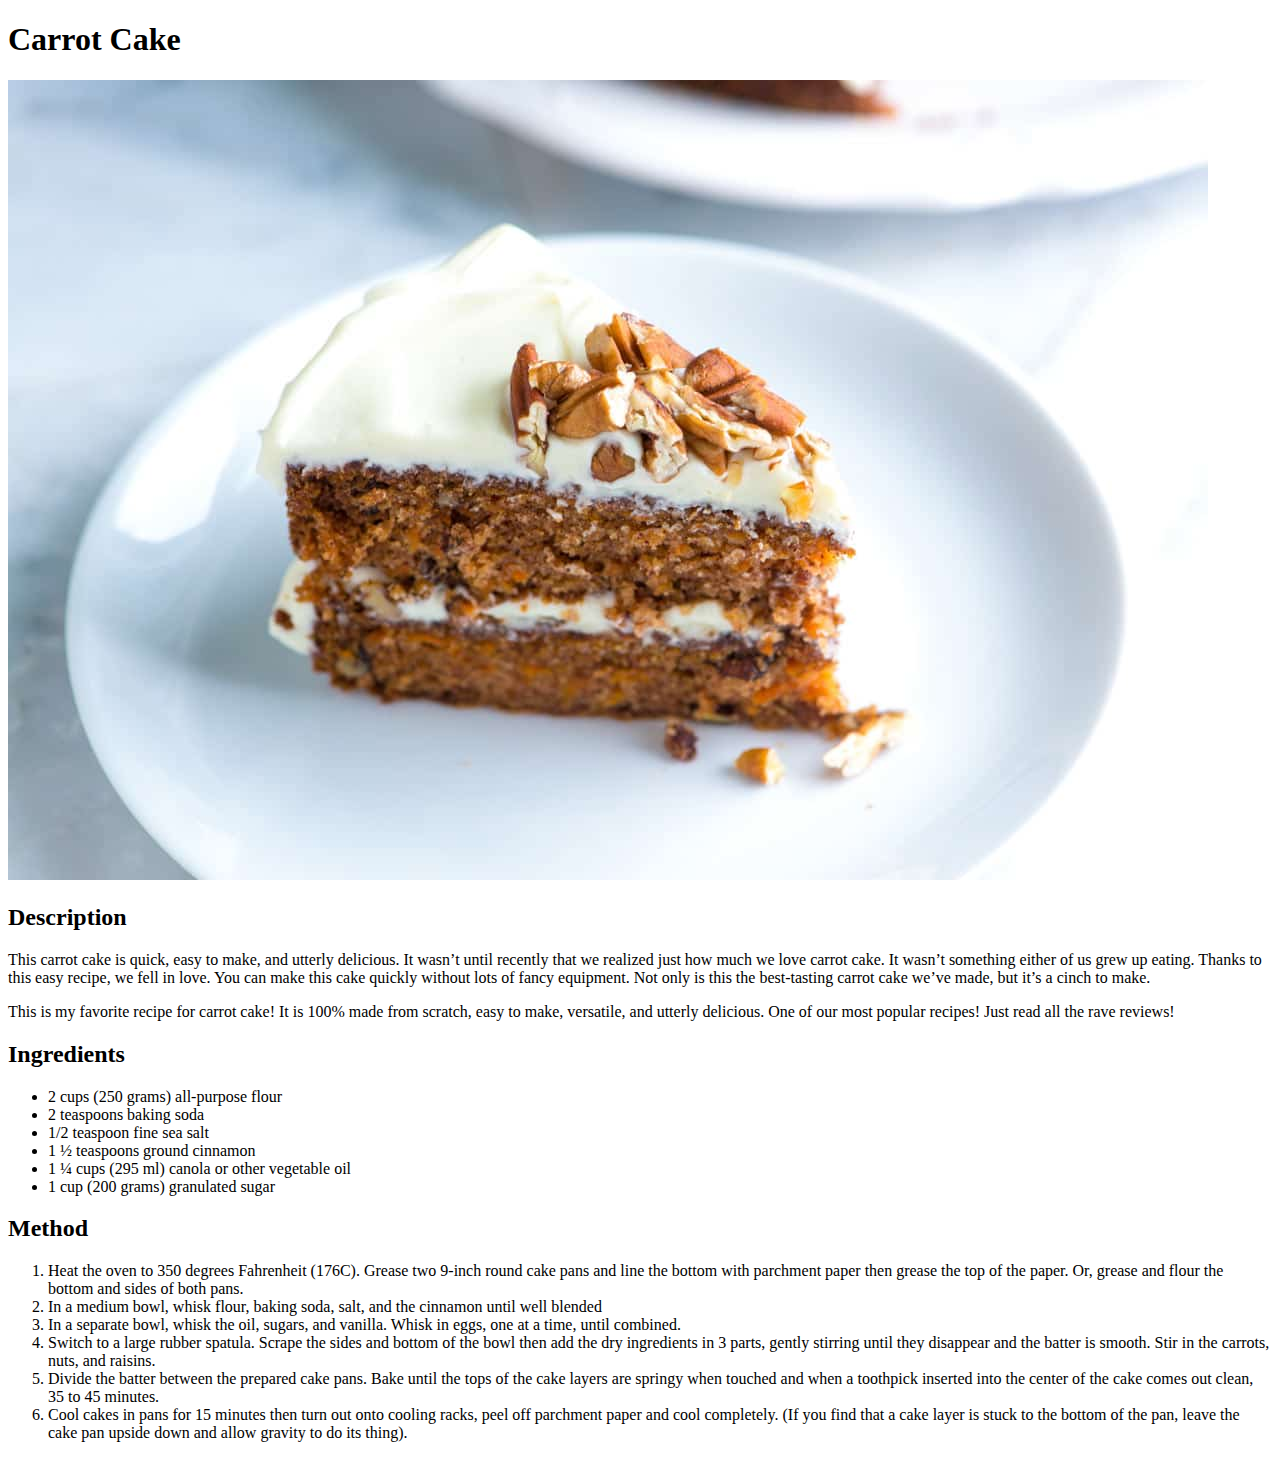
==== recipes/cake.html @ 7eabbb9d "Added cake recipe page" ====
<!DOCTYPE html>
<html lang="en">
<head>
    <meta charset="UTF-8">
    <meta http-equiv="X-UA-Compatible" content="IE=edge">
    <meta name="viewport" content="width=device-width, initial-scale=1.0">
    <title>Cake</title>
</head>
<body>
    <h1>Carrot Cake</h1>
    <img src="../images/cake.jpg" alt="Carrot Cake">
    <h2>Description</h2>
    <p>This carrot cake is quick, easy to make, and utterly delicious. It wasn’t until recently that we realized just how much we love carrot cake.
         It wasn’t something either of us grew up eating. Thanks to this easy recipe, we fell in love.
         You can make this cake quickly without lots of fancy equipment. Not only is this the best-tasting carrot cake we’ve made, but it’s a cinch to make.</p>
    <p>This is my favorite recipe for carrot cake! It is 100% made from scratch, easy to make, versatile, and utterly delicious. One of our most popular recipes!
         Just read all the rave reviews! </p>
    <h2>Ingredients</h2>
    <ul>
        <li>2 cups (250 grams) all-purpose flour</li>
        <li>2 teaspoons baking soda</li>
        <li>1/2 teaspoon fine sea salt</li>
        <li>1 ½ teaspoons ground cinnamon</li>
        <li>1 ¼ cups (295 ml) canola or other vegetable oil</li>
        <li>1 cup (200 grams) granulated sugar</li>
    </ul>
    <h2>Method</h2>
    <ol>
        <li>Heat the oven to 350 degrees Fahrenheit (176C). Grease two 9-inch round cake pans and line the bottom with parchment paper 
            then grease the top of the paper. Or, grease and flour the bottom and sides of both pans.</li>
        <li>In a medium bowl, whisk flour, baking soda, salt, and the cinnamon until well blended</li>
        <li>In a separate bowl, whisk the oil, sugars, and vanilla. Whisk in eggs, one at a time, until combined.</li>
        <li>Switch to a large rubber spatula. Scrape the sides and bottom of the bowl then add the dry ingredients in 3 parts, 
            gently stirring until they disappear and the batter is smooth. Stir in the carrots, nuts, and raisins.</li>
        <li>Divide the batter between the prepared cake pans. Bake until the tops of the cake layers are springy when touched and 
            when a toothpick inserted into the center of the cake comes out clean, 35 to 45 minutes.</li>
        <li>Cool cakes in pans for 15 minutes then turn out onto cooling racks, peel off parchment paper and cool completely. 
            (If you find that a cake layer is stuck to the bottom of the pan, leave the cake pan upside down and allow gravity to do its thing).</li>
    </ol>
</body>
</html>
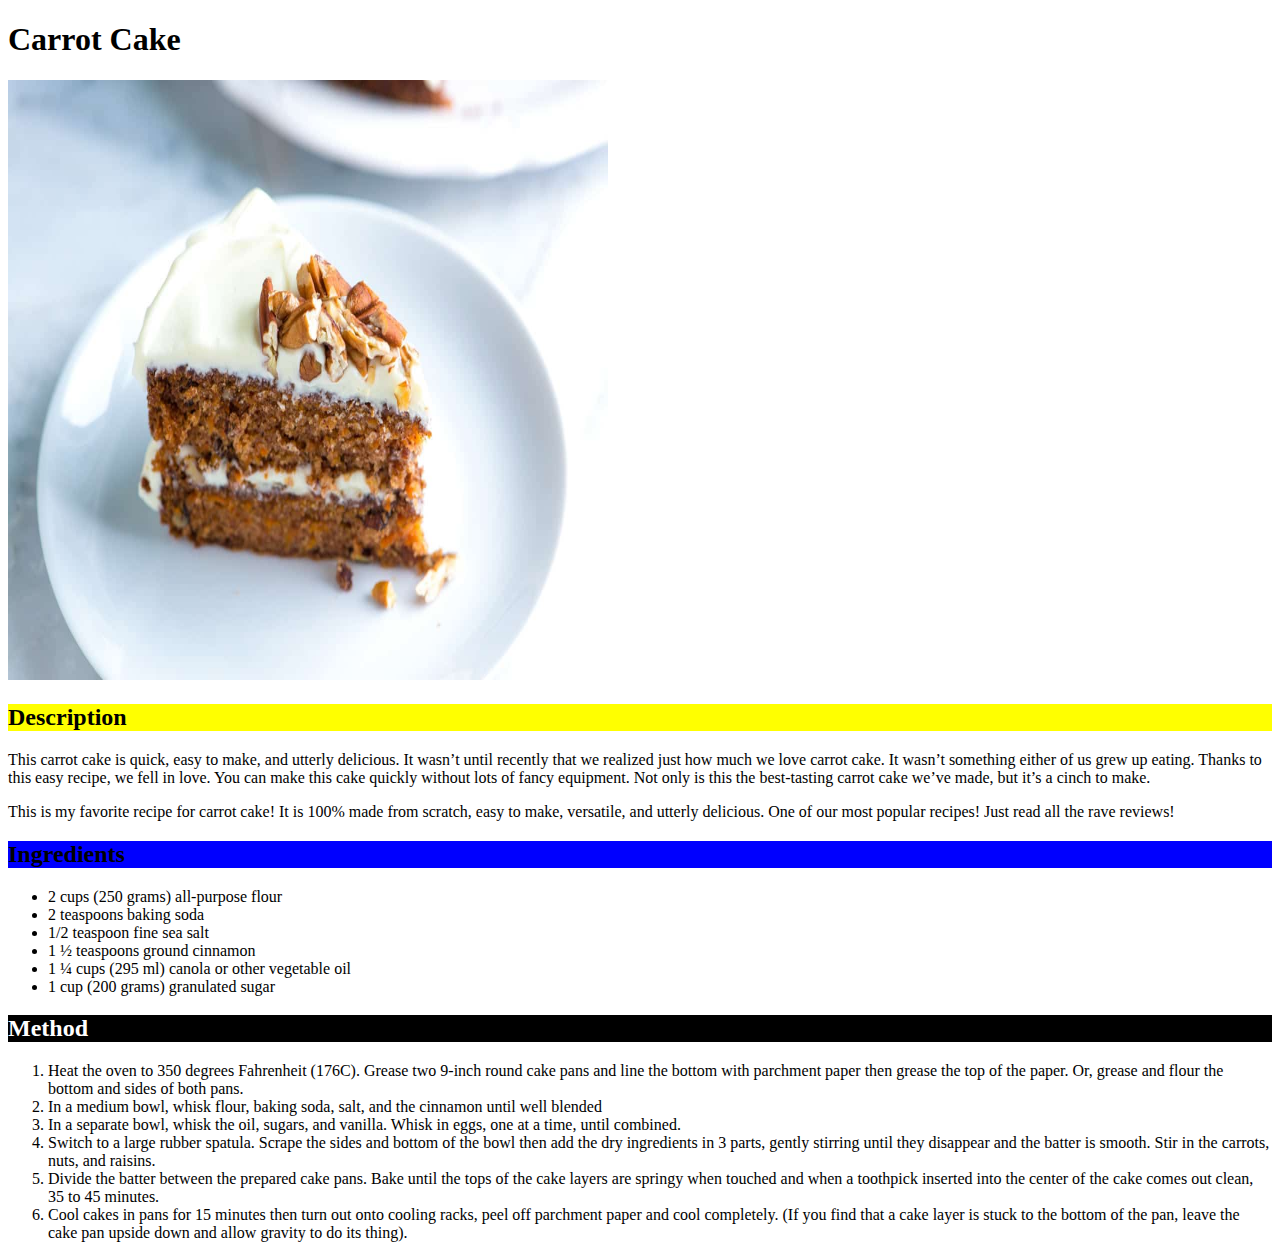
==== commit 8c78a51a: "Updated CSS in all pages" ====
--- a/recipes/cake.html
+++ b/recipes/cake.html
@@ -5,17 +5,18 @@
     <meta http-equiv="X-UA-Compatible" content="IE=edge">
     <meta name="viewport" content="width=device-width, initial-scale=1.0">
     <title>Cake</title>
+    <link rel="stylesheet" href="../styles.css">
 </head>
 <body>
     <h1>Carrot Cake</h1>
     <img src="../images/cake.jpg" alt="Carrot Cake">
-    <h2>Description</h2>
+    <h2 class="yellow">Description</h2>
     <p>This carrot cake is quick, easy to make, and utterly delicious. It wasn’t until recently that we realized just how much we love carrot cake.
          It wasn’t something either of us grew up eating. Thanks to this easy recipe, we fell in love.
          You can make this cake quickly without lots of fancy equipment. Not only is this the best-tasting carrot cake we’ve made, but it’s a cinch to make.</p>
     <p>This is my favorite recipe for carrot cake! It is 100% made from scratch, easy to make, versatile, and utterly delicious. One of our most popular recipes!
          Just read all the rave reviews! </p>
-    <h2>Ingredients</h2>
+    <h2 class="headings">Ingredients</h2>
     <ul>
         <li>2 cups (250 grams) all-purpose flour</li>
         <li>2 teaspoons baking soda</li>
@@ -24,7 +25,7 @@
         <li>1 ¼ cups (295 ml) canola or other vegetable oil</li>
         <li>1 cup (200 grams) granulated sugar</li>
     </ul>
-    <h2>Method</h2>
+    <h2 class="black">Method</h2>
     <ol>
         <li>Heat the oven to 350 degrees Fahrenheit (176C). Grease two 9-inch round cake pans and line the bottom with parchment paper 
             then grease the top of the paper. Or, grease and flour the bottom and sides of both pans.</li>
--- a/styles.css
+++ b/styles.css
@@ -0,0 +1,25 @@
+a {
+    color: black;
+    background-color: orange;
+    font-weight: bold;
+}
+.black {
+    color: white;
+    background-color: black;
+}
+.yellow {
+    color: black;
+    background-color: yellow;
+}
+.title_links {
+    color: aqua;
+    font-size: large;
+}
+img {
+    width: 600px;
+    height: 600px;
+}
+.headings {
+    color: black;
+    background-color: blue;
+}